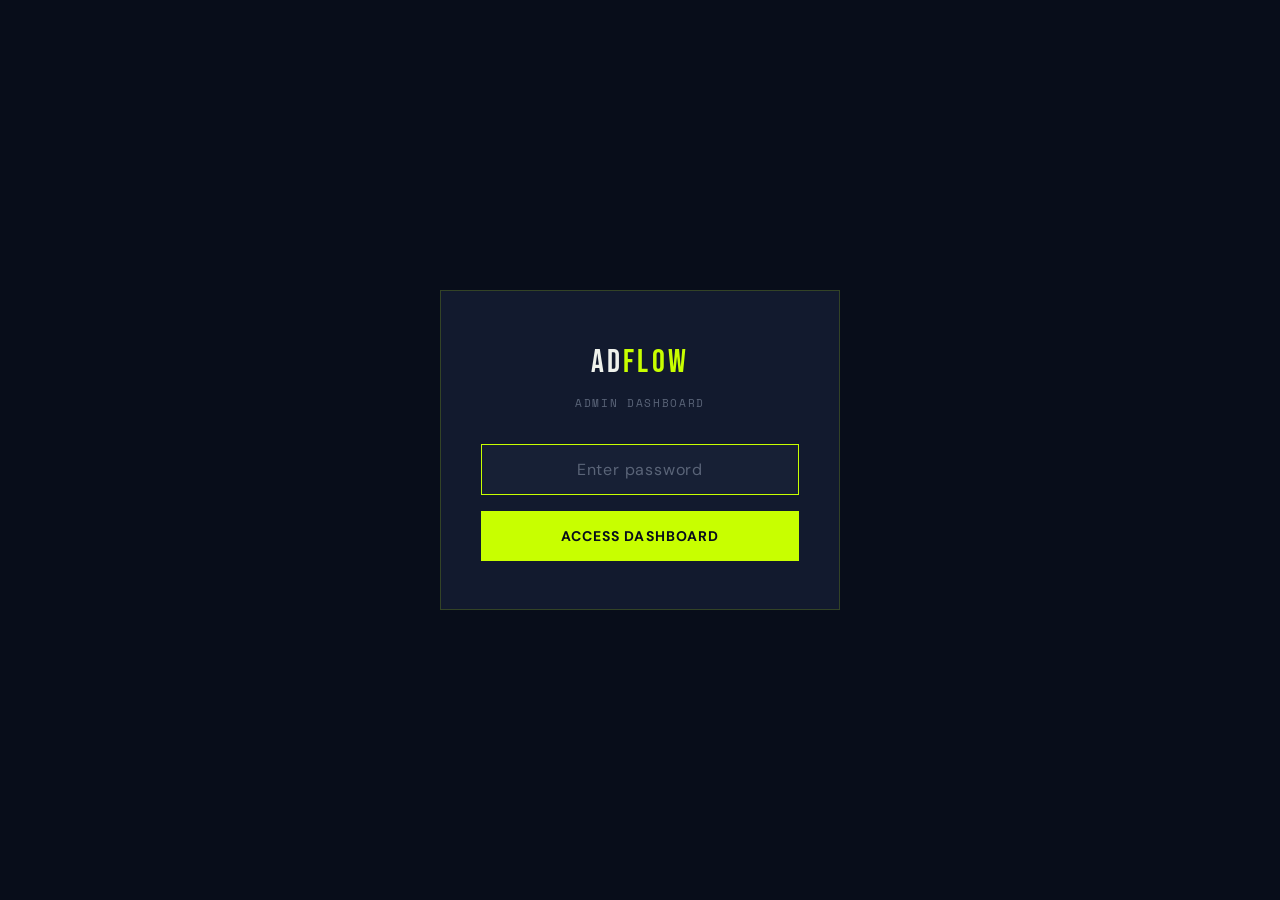
==== admin.html @ 8c0156ff "Add admin dashboard with lead management and status editing" ====
<!DOCTYPE html>
<html lang="en">
<head>
<meta charset="UTF-8">
<meta name="viewport" content="width=device-width, initial-scale=1.0">
<title>AdFlow Admin — Lead Dashboard</title>
<link rel="preconnect" href="https://fonts.googleapis.com">
<link rel="preconnect" href="https://fonts.gstatic.com" crossorigin>
<link href="https://fonts.googleapis.com/css2?family=Bebas+Neue&family=DM+Sans:wght@400;500;600;700&family=Space+Mono:wght@400;700&display=swap" rel="stylesheet">
<style>
  :root {
    --navy: #080D1A;
    --navy-mid: #0E1525;
    --navy-card: #121A2E;
    --navy-light: #172035;
    --lime: #C8FF00;
    --lime-dim: rgba(200,255,0,0.12);
    --lime-border: rgba(200,255,0,0.18);
    --white: #EFF2EC;
    --muted: #5A6478;
    --muted-light: #8892A4;
  }

  * { box-sizing: border-box; margin: 0; padding: 0; }
  
  body {
    background: var(--navy);
    color: var(--white);
    font-family: 'DM Sans', sans-serif;
    font-size: 15px;
    line-height: 1.5;
    min-height: 100vh;
  }

  /* Login Screen */
  .login-screen {
    min-height: 100vh;
    display: flex;
    align-items: center;
    justify-content: center;
    padding: 20px;
  }

  .login-box {
    background: var(--navy-card);
    border: 1px solid var(--lime-border);
    padding: 48px 40px;
    max-width: 400px;
    width: 100%;
    text-align: center;
  }

  .login-logo {
    font-family: 'Bebas Neue', sans-serif;
    font-size: 32px;
    letter-spacing: 0.1em;
    margin-bottom: 8px;
  }

  .login-logo em { color: var(--lime); font-style: normal; }

  .login-subtitle {
    font-family: 'Space Mono', monospace;
    font-size: 11px;
    letter-spacing: 0.15em;
    text-transform: uppercase;
    color: var(--muted);
    margin-bottom: 32px;
  }

  .login-input {
    width: 100%;
    background: var(--navy-light);
    border: 1px solid rgba(200,255,0,0.1);
    color: var(--white);
    font-family: 'DM Sans', sans-serif;
    font-size: 16px;
    padding: 14px 18px;
    margin-bottom: 16px;
    text-align: center;
    letter-spacing: 0.1em;
  }

  .login-input:focus {
    outline: none;
    border-color: var(--lime);
  }

  .login-input::placeholder {
    color: var(--muted);
    letter-spacing: 0.05em;
  }

  .login-btn {
    width: 100%;
    background: var(--lime);
    color: var(--navy);
    font-family: 'DM Sans', sans-serif;
    font-weight: 700;
    font-size: 14px;
    letter-spacing: 0.08em;
    text-transform: uppercase;
    padding: 16px;
    border: none;
    cursor: pointer;
    transition: background 0.2s;
  }

  .login-btn:hover { background: #b8ef00; }

  .login-error {
    color: #ff6b6b;
    font-size: 13px;
    margin-top: 16px;
    display: none;
  }

  /* Dashboard */
  .dashboard {
    display: none;
    min-height: 100vh;
  }

  .dashboard.active {
    display: block;
  }

  .header {
    background: var(--navy-mid);
    border-bottom: 1px solid rgba(200,255,0,0.1);
    padding: 16px 32px;
    display: flex;
    align-items: center;
    justify-content: space-between;
    position: sticky;
    top: 0;
    z-index: 100;
  }

  .header-logo {
    font-family: 'Bebas Neue', sans-serif;
    font-size: 24px;
    letter-spacing: 0.1em;
  }

  .header-logo em { color: var(--lime); font-style: normal; }

  .header-right {
    display: flex;
    align-items: center;
    gap: 24px;
  }

  .header-stats {
    display: flex;
    gap: 24px;
  }

  .stat-item {
    text-align: right;
  }

  .stat-value {
    font-family: 'Bebas Neue', sans-serif;
    font-size: 28px;
    color: var(--lime);
    line-height: 1;
  }

  .stat-label {
    font-family: 'Space Mono', monospace;
    font-size: 9px;
    letter-spacing: 0.12em;
    text-transform: uppercase;
    color: var(--muted);
  }

  .logout-btn {
    background: transparent;
    border: 1px solid rgba(255,255,255,0.15);
    color: var(--muted-light);
    font-family: 'Space Mono', monospace;
    font-size: 10px;
    letter-spacing: 0.1em;
    text-transform: uppercase;
    padding: 8px 16px;
    cursor: pointer;
    transition: all 0.2s;
  }

  .logout-btn:hover {
    border-color: var(--lime-border);
    color: var(--white);
  }

  .main {
    padding: 32px;
  }

  .filters {
    display: flex;
    gap: 12px;
    margin-bottom: 24px;
    flex-wrap: wrap;
  }

  .filter-btn {
    background: var(--navy-card);
    border: 1px solid rgba(200,255,0,0.1);
    color: var(--muted-light);
    font-family: 'Space Mono', monospace;
    font-size: 11px;
    letter-spacing: 0.08em;
    text-transform: uppercase;
    padding: 10px 18px;
    cursor: pointer;
    transition: all 0.2s;
  }

  .filter-btn:hover {
    border-color: rgba(200,255,0,0.3);
    color: var(--white);
  }

  .filter-btn.active {
    background: var(--lime-dim);
    border-color: var(--lime-border);
    color: var(--lime);
  }

  .leads-table {
    width: 100%;
    border-collapse: collapse;
    background: var(--navy-card);
    border: 1px solid rgba(200,255,0,0.1);
  }

  .leads-table th {
    background: var(--navy-mid);
    font-family: 'Space Mono', monospace;
    font-size: 10px;
    font-weight: 400;
    letter-spacing: 0.12em;
    text-transform: uppercase;
    color: var(--lime);
    padding: 14px 16px;
    text-align: left;
    border-bottom: 1px solid rgba(200,255,0,0.1);
  }

  .leads-table td {
    padding: 16px;
    border-bottom: 1px solid rgba(200,255,0,0.05);
    vertical-align: top;
  }

  .leads-table tr:hover {
    background: rgba(200,255,0,0.02);
  }

  .lead-name {
    font-weight: 600;
    color: var(--white);
    margin-bottom: 2px;
  }

  .lead-email {
    font-size: 13px;
    color: var(--muted-light);
  }

  .lead-email a {
    color: var(--muted-light);
    text-decoration: none;
  }

  .lead-email a:hover {
    color: var(--lime);
  }

  .lead-website a {
    color: var(--muted-light);
    text-decoration: none;
    font-size: 13px;
    word-break: break-all;
  }

  .lead-website a:hover {
    color: var(--lime);
  }

  .badge {
    display: inline-block;
    font-family: 'Space Mono', monospace;
    font-size: 10px;
    letter-spacing: 0.08em;
    text-transform: uppercase;
    padding: 5px 10px;
    border-radius: 3px;
  }

  .badge-spend-low {
    background: rgba(150,150,150,0.2);
    color: #999;
  }

  .badge-spend-mid {
    background: rgba(34,197,94,0.15);
    color: #22c55e;
  }

  .badge-spend-high {
    background: var(--lime-dim);
    color: var(--lime);
  }

  .status-select {
    background: var(--navy-light);
    border: 1px solid rgba(200,255,0,0.15);
    color: var(--white);
    font-family: 'Space Mono', monospace;
    font-size: 11px;
    letter-spacing: 0.05em;
    padding: 8px 12px;
    cursor: pointer;
    min-width: 120px;
  }

  .status-select:focus {
    outline: none;
    border-color: var(--lime);
  }

  .status-select option {
    background: var(--navy);
  }

  .status-new { border-left: 3px solid #60a5fa; }
  .status-contacted { border-left: 3px solid #fbbf24; }
  .status-qualified { border-left: 3px solid #22c55e; }
  .status-closed { border-left: 3px solid var(--lime); }
  .status-rejected { border-left: 3px solid #ef4444; }

  .lead-bottleneck {
    font-size: 13px;
    color: var(--muted-light);
    max-width: 250px;
    line-height: 1.5;
  }

  .lead-date {
    font-family: 'Space Mono', monospace;
    font-size: 11px;
    color: var(--muted);
  }

  .empty-state {
    text-align: center;
    padding: 80px 40px;
    color: var(--muted);
  }

  .empty-state-icon {
    font-size: 48px;
    margin-bottom: 16px;
  }

  .loading {
    text-align: center;
    padding: 60px;
    color: var(--muted);
  }

  .toast {
    position: fixed;
    bottom: 24px;
    right: 24px;
    background: var(--lime);
    color: var(--navy);
    font-family: 'Space Mono', monospace;
    font-size: 12px;
    font-weight: 700;
    letter-spacing: 0.05em;
    padding: 14px 24px;
    border-radius: 4px;
    transform: translateY(100px);
    opacity: 0;
    transition: all 0.3s;
  }

  .toast.show {
    transform: translateY(0);
    opacity: 1;
  }

  @media (max-width: 1024px) {
    .leads-table {
      display: block;
      overflow-x: auto;
    }
  }

  @media (max-width: 768px) {
    .header {
      flex-direction: column;
      gap: 16px;
      padding: 16px;
    }
    .header-stats {
      gap: 16px;
    }
    .main {
      padding: 16px;
    }
    .filters {
      gap: 8px;
    }
    .filter-btn {
      padding: 8px 12px;
      font-size: 10px;
    }
  }
</style>
</head>
<body>

<!-- Login Screen -->
<div class="login-screen" id="loginScreen">
  <div class="login-box">
    <div class="login-logo">Ad<em>Flow</em></div>
    <div class="login-subtitle">Admin Dashboard</div>
    <input type="password" class="login-input" id="passwordInput" placeholder="Enter password" autofocus>
    <button class="login-btn" onclick="attemptLogin()">Access Dashboard</button>
    <div class="login-error" id="loginError">Incorrect password</div>
  </div>
</div>

<!-- Dashboard -->
<div class="dashboard" id="dashboard">
  <header class="header">
    <div class="header-logo">Ad<em>Flow</em> Admin</div>
    <div class="header-right">
      <div class="header-stats">
        <div class="stat-item">
          <div class="stat-value" id="totalLeads">-</div>
          <div class="stat-label">Total Leads</div>
        </div>
        <div class="stat-item">
          <div class="stat-value" id="qualifiedLeads">-</div>
          <div class="stat-label">Qualified</div>
        </div>
      </div>
      <button class="logout-btn" onclick="logout()">Logout</button>
    </div>
  </header>

  <main class="main">
    <div class="filters">
      <button class="filter-btn active" data-filter="all">All</button>
      <button class="filter-btn" data-filter="new">New</button>
      <button class="filter-btn" data-filter="contacted">Contacted</button>
      <button class="filter-btn" data-filter="qualified">Qualified</button>
      <button class="filter-btn" data-filter="closed">Closed</button>
      <button class="filter-btn" data-filter="rejected">Rejected</button>
    </div>

    <div id="leadsContainer">
      <div class="loading">Loading leads...</div>
    </div>
  </main>
</div>

<div class="toast" id="toast">Status updated</div>

<script>
  // Config
  const SUPABASE_URL = 'https://ykmdpxtnmqkfcscmmjfv.supabase.co';
  const SUPABASE_KEY = 'eyJhbGciOiJIUzI1NiIsInR5cCI6IkpXVCJ9.eyJpc3MiOiJzdXBhYmFzZSIsInJlZiI6InlrbWRweHRubXFrZmNzY21tamZ2Iiwicm9sZSI6ImFub24iLCJpYXQiOjE3NzE2MDc0OTMsImV4cCI6MjA4NzE4MzQ5M30.EfvqLYzRdNitCpqrYlrytYwcry6T1CuGUgGzE4ZXU7Q';
  const ADMIN_PASSWORD = 'adflow2024';

  let allLeads = [];
  let currentFilter = 'all';

  // Check if already logged in
  if (sessionStorage.getItem('adflow_admin') === 'true') {
    showDashboard();
  }

  // Login
  function attemptLogin() {
    const password = document.getElementById('passwordInput').value;
    if (password === ADMIN_PASSWORD) {
      sessionStorage.setItem('adflow_admin', 'true');
      showDashboard();
    } else {
      document.getElementById('loginError').style.display = 'block';
      document.getElementById('passwordInput').value = '';
    }
  }

  document.getElementById('passwordInput').addEventListener('keypress', (e) => {
    if (e.key === 'Enter') attemptLogin();
  });

  function showDashboard() {
    document.getElementById('loginScreen').style.display = 'none';
    document.getElementById('dashboard').classList.add('active');
    loadLeads();
  }

  function logout() {
    sessionStorage.removeItem('adflow_admin');
    location.reload();
  }

  // Load leads from Supabase
  async function loadLeads() {
    try {
      const response = await fetch(`${SUPABASE_URL}/rest/v1/leads?select=*&order=created_at.desc`, {
        headers: {
          'apikey': SUPABASE_KEY,
          'Authorization': `Bearer ${SUPABASE_KEY}`
        }
      });
      
      allLeads = await response.json();
      updateStats();
      renderLeads();
    } catch (error) {
      console.error('Error loading leads:', error);
      document.getElementById('leadsContainer').innerHTML = '<div class="empty-state"><div class="empty-state-icon">⚠️</div>Error loading leads</div>';
    }
  }

  function updateStats() {
    document.getElementById('totalLeads').textContent = allLeads.length;
    document.getElementById('qualifiedLeads').textContent = allLeads.filter(l => l.status === 'qualified' || l.status === 'closed').length;
  }

  function renderLeads() {
    const container = document.getElementById('leadsContainer');
    const filtered = currentFilter === 'all' ? allLeads : allLeads.filter(l => l.status === currentFilter);

    if (filtered.length === 0) {
      container.innerHTML = '<div class="empty-state"><div class="empty-state-icon">📭</div>No leads found</div>';
      return;
    }

    container.innerHTML = `
      <table class="leads-table">
        <thead>
          <tr>
            <th>Contact</th>
            <th>Website</th>
            <th>Spend</th>
            <th>Setup</th>
            <th>Bottleneck</th>
            <th>Status</th>
            <th>Date</th>
          </tr>
        </thead>
        <tbody>
          ${filtered.map(lead => `
            <tr class="status-${lead.status || 'new'}">
              <td>
                <div class="lead-name">${escapeHtml(lead.name)}</div>
                <div class="lead-email"><a href="mailto:${escapeHtml(lead.email)}">${escapeHtml(lead.email)}</a></div>
              </td>
              <td class="lead-website">
                ${lead.website ? `<a href="${escapeHtml(lead.website)}" target="_blank">${escapeHtml(lead.website.replace(/^https?:\/\//, ''))}</a>` : '-'}
              </td>
              <td><span class="badge ${getSpendClass(lead.monthly_spend)}">${formatSpend(lead.monthly_spend)}</span></td>
              <td style="font-size:13px; color:var(--muted-light);">${formatSetup(lead.creative_setup)}</td>
              <td class="lead-bottleneck">${escapeHtml(lead.bottleneck || '-')}</td>
              <td>
                <select class="status-select" onchange="updateStatus('${lead.id}', this.value)">
                  <option value="new" ${lead.status === 'new' ? 'selected' : ''}>New</option>
                  <option value="contacted" ${lead.status === 'contacted' ? 'selected' : ''}>Contacted</option>
                  <option value="qualified" ${lead.status === 'qualified' ? 'selected' : ''}>Qualified</option>
                  <option value="closed" ${lead.status === 'closed' ? 'selected' : ''}>Closed</option>
                  <option value="rejected" ${lead.status === 'rejected' ? 'selected' : ''}>Rejected</option>
                </select>
              </td>
              <td class="lead-date">${formatDate(lead.created_at)}</td>
            </tr>
          `).join('')}
        </tbody>
      </table>
    `;
  }

  // Update status
  async function updateStatus(id, status) {
    try {
      await fetch(`${SUPABASE_URL}/rest/v1/leads?id=eq.${id}`, {
        method: 'PATCH',
        headers: {
          'apikey': SUPABASE_KEY,
          'Authorization': `Bearer ${SUPABASE_KEY}`,
          'Content-Type': 'application/json',
          'Prefer': 'return=minimal'
        },
        body: JSON.stringify({ status })
      });

      // Update local data
      const lead = allLeads.find(l => l.id === id);
      if (lead) lead.status = status;
      
      updateStats();
      renderLeads();
      showToast('Status updated');
    } catch (error) {
      console.error('Error updating status:', error);
      showToast('Error updating status');
    }
  }

  // Filters
  document.querySelectorAll('.filter-btn').forEach(btn => {
    btn.addEventListener('click', () => {
      document.querySelectorAll('.filter-btn').forEach(b => b.classList.remove('active'));
      btn.classList.add('active');
      currentFilter = btn.dataset.filter;
      renderLeads();
    });
  });

  // Helpers
  function formatSpend(spend) {
    const labels = {
      'under-5k': '<$5K',
      '5k-15k': '$5K-15K',
      '15k-30k': '$15K-30K',
      '30k-50k': '$30K-50K',
      '50k-plus': '$50K+'
    };
    return labels[spend] || spend || '-';
  }

  function getSpendClass(spend) {
    if (spend === '30k-50k' || spend === '50k-plus') return 'badge-spend-high';
    if (spend === '5k-15k' || spend === '15k-30k') return 'badge-spend-mid';
    return 'badge-spend-low';
  }

  function formatSetup(setup) {
    const labels = {
      'in-house': 'In-house',
      'agency': 'Agency',
      'freelancers': 'Freelancers',
      'myself': 'DIY',
      'mix': 'Mix'
    };
    return labels[setup] || setup || '-';
  }

  function formatDate(dateStr) {
    if (!dateStr) return '-';
    const date = new Date(dateStr);
    return date.toLocaleDateString('en-US', { month: 'short', day: 'numeric', hour: '2-digit', minute: '2-digit' });
  }

  function escapeHtml(str) {
    if (!str) return '';
    return str.replace(/&/g, '&amp;').replace(/</g, '&lt;').replace(/>/g, '&gt;').replace(/"/g, '&quot;');
  }

  function showToast(message) {
    const toast = document.getElementById('toast');
    toast.textContent = message;
    toast.classList.add('show');
    setTimeout(() => toast.classList.remove('show'), 2000);
  }
</script>
</body>
</html>
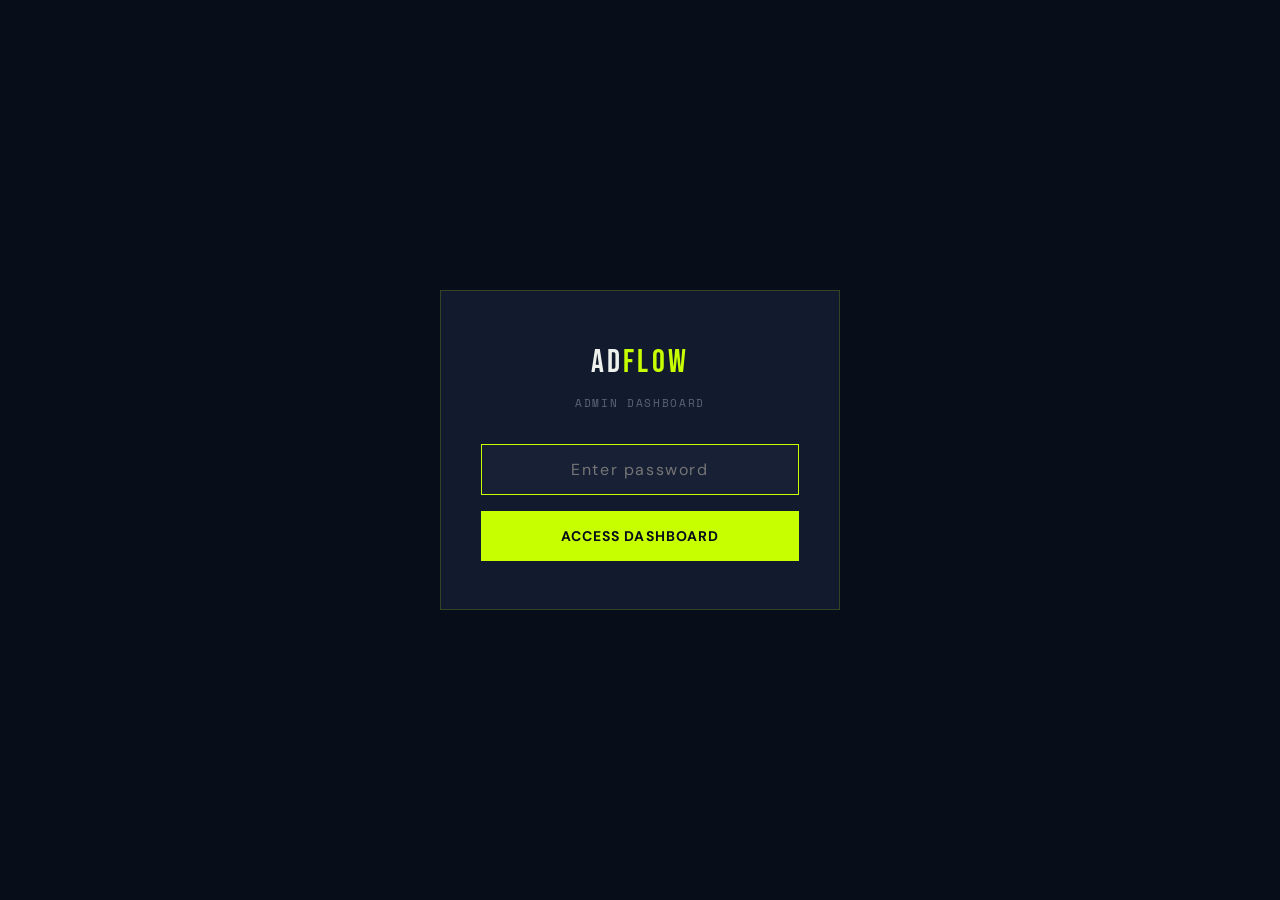
==== commit e594ebfb: "Add Projects tab to admin panel - full project management" ====
--- a/admin.html
+++ b/admin.html
@@ -3,7 +3,7 @@
 <head>
 <meta charset="UTF-8">
 <meta name="viewport" content="width=device-width, initial-scale=1.0">
-<title>AdFlow Admin — Lead Dashboard</title>
+<title>AdFlow Admin — Dashboard</title>
 <link rel="preconnect" href="https://fonts.googleapis.com">
 <link rel="preconnect" href="https://fonts.gstatic.com" crossorigin>
 <link href="https://fonts.googleapis.com/css2?family=Bebas+Neue&family=DM+Sans:wght@400;500;600;700&family=Space+Mono:wght@400;700&display=swap" rel="stylesheet">
@@ -19,6 +19,15 @@
     --white: #EFF2EC;
     --muted: #5A6478;
     --muted-light: #8892A4;
+    
+    /* Status colors */
+    --status-intake: #60a5fa;
+    --status-strategy: #a78bfa;
+    --status-generating: #fbbf24;
+    --status-qa: #f97316;
+    --status-delivered: #22c55e;
+    --status-revision: #ef4444;
+    --status-completed: var(--lime);
   }
 
   * { box-sizing: border-box; margin: 0; padding: 0; }
@@ -32,7 +41,7 @@
     min-height: 100vh;
   }
 
-  /* Login Screen */
+  /* ============ LOGIN SCREEN ============ */
   .login-screen {
     min-height: 100vh;
     display: flex;
@@ -84,11 +93,6 @@
   .login-input:focus {
     outline: none;
     border-color: var(--lime);
-  }
-
-  .login-input::placeholder {
-    color: var(--muted);
-    letter-spacing: 0.05em;
   }
 
   .login-btn {
@@ -115,7 +119,7 @@
     display: none;
   }
 
-  /* Dashboard */
+  /* ============ DASHBOARD ============ */
   .dashboard {
     display: none;
     min-height: 100vh;
@@ -125,16 +129,24 @@
     display: block;
   }
 
+  /* Header */
   .header {
     background: var(--navy-mid);
     border-bottom: 1px solid rgba(200,255,0,0.1);
-    padding: 16px 32px;
+    padding: 0 32px;
     display: flex;
     align-items: center;
     justify-content: space-between;
     position: sticky;
     top: 0;
     z-index: 100;
+    height: 64px;
+  }
+
+  .header-left {
+    display: flex;
+    align-items: center;
+    gap: 32px;
   }
 
   .header-logo {
@@ -144,6 +156,53 @@
   }
 
   .header-logo em { color: var(--lime); font-style: normal; }
+
+  /* Navigation Tabs */
+  .nav-tabs {
+    display: flex;
+    gap: 4px;
+  }
+
+  .nav-tab {
+    background: transparent;
+    border: none;
+    color: var(--muted-light);
+    font-family: 'Space Mono', monospace;
+    font-size: 12px;
+    letter-spacing: 0.08em;
+    text-transform: uppercase;
+    padding: 20px 20px;
+    cursor: pointer;
+    position: relative;
+    transition: color 0.2s;
+  }
+
+  .nav-tab:hover {
+    color: var(--white);
+  }
+
+  .nav-tab.active {
+    color: var(--lime);
+  }
+
+  .nav-tab.active::after {
+    content: '';
+    position: absolute;
+    bottom: 0;
+    left: 0;
+    right: 0;
+    height: 2px;
+    background: var(--lime);
+  }
+
+  .nav-tab .tab-count {
+    background: var(--lime-dim);
+    color: var(--lime);
+    font-size: 10px;
+    padding: 2px 6px;
+    border-radius: 10px;
+    margin-left: 6px;
+  }
 
   .header-right {
     display: flex;
@@ -193,10 +252,20 @@
     color: var(--white);
   }
 
+  /* Main Content */
   .main {
     padding: 32px;
   }
 
+  .tab-content {
+    display: none;
+  }
+
+  .tab-content.active {
+    display: block;
+  }
+
+  /* ============ LEADS TAB ============ */
   .filters {
     display: flex;
     gap: 12px;
@@ -299,20 +368,9 @@
     border-radius: 3px;
   }
 
-  .badge-spend-low {
-    background: rgba(150,150,150,0.2);
-    color: #999;
-  }
-
-  .badge-spend-mid {
-    background: rgba(34,197,94,0.15);
-    color: #22c55e;
-  }
-
-  .badge-spend-high {
-    background: var(--lime-dim);
-    color: var(--lime);
-  }
+  .badge-spend-low { background: rgba(150,150,150,0.2); color: #999; }
+  .badge-spend-mid { background: rgba(34,197,94,0.15); color: #22c55e; }
+  .badge-spend-high { background: var(--lime-dim); color: var(--lime); }
 
   .status-select {
     background: var(--navy-light);
@@ -354,6 +412,402 @@
     color: var(--muted);
   }
 
+  /* Action buttons in table */
+  .action-btn {
+    background: var(--lime-dim);
+    border: 1px solid var(--lime-border);
+    color: var(--lime);
+    font-family: 'Space Mono', monospace;
+    font-size: 10px;
+    letter-spacing: 0.05em;
+    text-transform: uppercase;
+    padding: 6px 12px;
+    cursor: pointer;
+    transition: all 0.2s;
+    margin-top: 8px;
+  }
+
+  .action-btn:hover {
+    background: var(--lime);
+    color: var(--navy);
+  }
+
+  /* ============ PROJECTS TAB ============ */
+  .projects-header {
+    display: flex;
+    justify-content: space-between;
+    align-items: center;
+    margin-bottom: 24px;
+  }
+
+  .projects-title {
+    font-family: 'Bebas Neue', sans-serif;
+    font-size: 24px;
+    letter-spacing: 0.05em;
+  }
+
+  .btn-primary {
+    background: var(--lime);
+    color: var(--navy);
+    font-family: 'DM Sans', sans-serif;
+    font-weight: 700;
+    font-size: 13px;
+    letter-spacing: 0.05em;
+    text-transform: uppercase;
+    padding: 12px 24px;
+    border: none;
+    cursor: pointer;
+    display: flex;
+    align-items: center;
+    gap: 8px;
+    transition: background 0.2s;
+  }
+
+  .btn-primary:hover {
+    background: #b8ef00;
+  }
+
+  .btn-primary svg {
+    width: 16px;
+    height: 16px;
+  }
+
+  /* Project filters */
+  .project-filters {
+    display: flex;
+    gap: 8px;
+    margin-bottom: 24px;
+    flex-wrap: wrap;
+  }
+
+  /* Project Cards Grid */
+  .projects-grid {
+    display: grid;
+    grid-template-columns: repeat(auto-fill, minmax(380px, 1fr));
+    gap: 20px;
+  }
+
+  .project-card {
+    background: var(--navy-card);
+    border: 1px solid rgba(200,255,0,0.1);
+    padding: 24px;
+    position: relative;
+    transition: border-color 0.2s;
+  }
+
+  .project-card:hover {
+    border-color: rgba(200,255,0,0.25);
+  }
+
+  .project-card-header {
+    display: flex;
+    justify-content: space-between;
+    align-items: flex-start;
+    margin-bottom: 16px;
+  }
+
+  .project-client {
+    font-weight: 600;
+    font-size: 17px;
+    color: var(--white);
+    margin-bottom: 4px;
+  }
+
+  .project-url {
+    font-size: 13px;
+    color: var(--muted-light);
+    word-break: break-all;
+  }
+
+  .project-url a {
+    color: var(--muted-light);
+    text-decoration: none;
+  }
+
+  .project-url a:hover {
+    color: var(--lime);
+  }
+
+  /* Status Badge */
+  .status-badge {
+    font-family: 'Space Mono', monospace;
+    font-size: 10px;
+    letter-spacing: 0.08em;
+    text-transform: uppercase;
+    padding: 6px 12px;
+    border-radius: 3px;
+    display: flex;
+    align-items: center;
+    gap: 6px;
+  }
+
+  .status-badge::before {
+    content: '';
+    width: 6px;
+    height: 6px;
+    border-radius: 50%;
+    background: currentColor;
+  }
+
+  .status-intake { background: rgba(96,165,250,0.15); color: #60a5fa; }
+  .status-strategy { background: rgba(167,139,250,0.15); color: #a78bfa; }
+  .status-generating { background: rgba(251,191,36,0.15); color: #fbbf24; }
+  .status-qa { background: rgba(249,115,22,0.15); color: #f97316; }
+  .status-delivered { background: rgba(34,197,94,0.15); color: #22c55e; }
+  .status-revision { background: rgba(239,68,68,0.15); color: #ef4444; }
+  .status-completed { background: var(--lime-dim); color: var(--lime); }
+
+  /* Progress Section */
+  .project-progress {
+    margin: 20px 0;
+  }
+
+  .progress-bar-container {
+    background: var(--navy-light);
+    height: 6px;
+    border-radius: 3px;
+    overflow: hidden;
+    margin-bottom: 12px;
+  }
+
+  .progress-bar {
+    height: 100%;
+    background: var(--lime);
+    transition: width 0.3s ease;
+  }
+
+  .progress-steps {
+    display: flex;
+    gap: 8px;
+    flex-wrap: wrap;
+  }
+
+  .progress-step {
+    font-family: 'Space Mono', monospace;
+    font-size: 10px;
+    letter-spacing: 0.05em;
+    text-transform: uppercase;
+    padding: 4px 10px;
+    border-radius: 3px;
+    background: var(--navy-light);
+    color: var(--muted);
+    display: flex;
+    align-items: center;
+    gap: 4px;
+  }
+
+  .progress-step.done {
+    background: rgba(34,197,94,0.15);
+    color: #22c55e;
+  }
+
+  .progress-step.active {
+    background: rgba(251,191,36,0.15);
+    color: #fbbf24;
+  }
+
+  .progress-step svg {
+    width: 12px;
+    height: 12px;
+  }
+
+  /* Project Meta */
+  .project-meta {
+    display: flex;
+    gap: 24px;
+    margin: 16px 0;
+    padding: 16px 0;
+    border-top: 1px solid rgba(200,255,0,0.05);
+    border-bottom: 1px solid rgba(200,255,0,0.05);
+  }
+
+  .meta-item {
+    display: flex;
+    flex-direction: column;
+    gap: 2px;
+  }
+
+  .meta-label {
+    font-family: 'Space Mono', monospace;
+    font-size: 9px;
+    letter-spacing: 0.1em;
+    text-transform: uppercase;
+    color: var(--muted);
+  }
+
+  .meta-value {
+    font-size: 14px;
+    color: var(--white);
+  }
+
+  /* Project Actions */
+  .project-actions {
+    display: flex;
+    gap: 8px;
+    margin-top: 16px;
+  }
+
+  .btn-secondary {
+    background: var(--navy-light);
+    border: 1px solid rgba(200,255,0,0.15);
+    color: var(--muted-light);
+    font-family: 'Space Mono', monospace;
+    font-size: 10px;
+    letter-spacing: 0.05em;
+    text-transform: uppercase;
+    padding: 10px 16px;
+    cursor: pointer;
+    transition: all 0.2s;
+    flex: 1;
+    text-align: center;
+  }
+
+  .btn-secondary:hover {
+    border-color: var(--lime-border);
+    color: var(--white);
+  }
+
+  .btn-secondary.primary {
+    background: var(--lime-dim);
+    border-color: var(--lime-border);
+    color: var(--lime);
+  }
+
+  .btn-secondary.primary:hover {
+    background: var(--lime);
+    color: var(--navy);
+  }
+
+  /* ============ MODAL ============ */
+  .modal-overlay {
+    position: fixed;
+    inset: 0;
+    background: rgba(8,13,26,0.9);
+    display: none;
+    align-items: center;
+    justify-content: center;
+    z-index: 1000;
+    padding: 20px;
+  }
+
+  .modal-overlay.active {
+    display: flex;
+  }
+
+  .modal {
+    background: var(--navy-card);
+    border: 1px solid var(--lime-border);
+    width: 100%;
+    max-width: 600px;
+    max-height: 90vh;
+    overflow-y: auto;
+  }
+
+  .modal-header {
+    padding: 20px 24px;
+    border-bottom: 1px solid rgba(200,255,0,0.1);
+    display: flex;
+    justify-content: space-between;
+    align-items: center;
+  }
+
+  .modal-title {
+    font-family: 'Bebas Neue', sans-serif;
+    font-size: 22px;
+    letter-spacing: 0.05em;
+  }
+
+  .modal-close {
+    background: none;
+    border: none;
+    color: var(--muted);
+    cursor: pointer;
+    padding: 4px;
+    transition: color 0.2s;
+  }
+
+  .modal-close:hover {
+    color: var(--white);
+  }
+
+  .modal-body {
+    padding: 24px;
+  }
+
+  .form-group {
+    margin-bottom: 20px;
+  }
+
+  .form-label {
+    display: block;
+    font-family: 'Space Mono', monospace;
+    font-size: 11px;
+    letter-spacing: 0.1em;
+    text-transform: uppercase;
+    color: var(--muted-light);
+    margin-bottom: 8px;
+  }
+
+  .form-input,
+  .form-textarea,
+  .form-select {
+    width: 100%;
+    background: var(--navy-light);
+    border: 1px solid rgba(200,255,0,0.1);
+    color: var(--white);
+    font-family: 'DM Sans', sans-serif;
+    font-size: 15px;
+    padding: 12px 16px;
+  }
+
+  .form-input:focus,
+  .form-textarea:focus,
+  .form-select:focus {
+    outline: none;
+    border-color: var(--lime);
+  }
+
+  .form-textarea {
+    min-height: 100px;
+    resize: vertical;
+  }
+
+  .form-select option {
+    background: var(--navy);
+  }
+
+  .form-row {
+    display: grid;
+    grid-template-columns: 1fr 1fr;
+    gap: 16px;
+  }
+
+  .modal-footer {
+    padding: 20px 24px;
+    border-top: 1px solid rgba(200,255,0,0.1);
+    display: flex;
+    gap: 12px;
+    justify-content: flex-end;
+  }
+
+  .btn-cancel {
+    background: transparent;
+    border: 1px solid rgba(255,255,255,0.15);
+    color: var(--muted-light);
+    font-family: 'DM Sans', sans-serif;
+    font-weight: 600;
+    font-size: 13px;
+    padding: 12px 24px;
+    cursor: pointer;
+    transition: all 0.2s;
+  }
+
+  .btn-cancel:hover {
+    border-color: var(--white);
+    color: var(--white);
+  }
+
+  /* ============ EMPTY & LOADING STATES ============ */
   .empty-state {
     text-align: center;
     padding: 80px 40px;
@@ -371,6 +825,7 @@
     color: var(--muted);
   }
 
+  /* ============ TOAST ============ */
   .toast {
     position: fixed;
     bottom: 24px;
@@ -386,6 +841,7 @@
     transform: translateY(100px);
     opacity: 0;
     transition: all 0.3s;
+    z-index: 2000;
   }
 
   .toast.show {
@@ -393,18 +849,27 @@
     opacity: 1;
   }
 
+  /* ============ RESPONSIVE ============ */
   @media (max-width: 1024px) {
     .leads-table {
       display: block;
       overflow-x: auto;
     }
+    .projects-grid {
+      grid-template-columns: 1fr;
+    }
   }
 
   @media (max-width: 768px) {
     .header {
       flex-direction: column;
+      height: auto;
+      padding: 16px;
       gap: 16px;
-      padding: 16px;
+    }
+    .header-left {
+      flex-direction: column;
+      gap: 16px;
     }
     .header-stats {
       gap: 16px;
@@ -412,12 +877,18 @@
     .main {
       padding: 16px;
     }
-    .filters {
+    .filters, .project-filters {
       gap: 8px;
     }
     .filter-btn {
       padding: 8px 12px;
       font-size: 10px;
+    }
+    .form-row {
+      grid-template-columns: 1fr;
+    }
+    .project-meta {
+      flex-wrap: wrap;
     }
   }
 </style>
@@ -438,7 +909,17 @@
 <!-- Dashboard -->
 <div class="dashboard" id="dashboard">
   <header class="header">
-    <div class="header-logo">Ad<em>Flow</em> Admin</div>
+    <div class="header-left">
+      <div class="header-logo">Ad<em>Flow</em></div>
+      <nav class="nav-tabs">
+        <button class="nav-tab active" data-tab="leads">
+          Leads <span class="tab-count" id="leadsCount">0</span>
+        </button>
+        <button class="nav-tab" data-tab="projects">
+          Projects <span class="tab-count" id="projectsCount">0</span>
+        </button>
+      </nav>
+    </div>
     <div class="header-right">
       <div class="header-stats">
         <div class="stat-item">
@@ -446,8 +927,8 @@
           <div class="stat-label">Total Leads</div>
         </div>
         <div class="stat-item">
-          <div class="stat-value" id="qualifiedLeads">-</div>
-          <div class="stat-label">Qualified</div>
+          <div class="stat-value" id="activeProjects">-</div>
+          <div class="stat-label">Active Projects</div>
         </div>
       </div>
       <button class="logout-btn" onclick="logout()">Logout</button>
@@ -455,38 +936,138 @@
   </header>
 
   <main class="main">
-    <div class="filters">
-      <button class="filter-btn active" data-filter="all">All</button>
-      <button class="filter-btn" data-filter="new">New</button>
-      <button class="filter-btn" data-filter="contacted">Contacted</button>
-      <button class="filter-btn" data-filter="qualified">Qualified</button>
-      <button class="filter-btn" data-filter="closed">Closed</button>
-      <button class="filter-btn" data-filter="rejected">Rejected</button>
+    <!-- LEADS TAB -->
+    <div class="tab-content active" id="leadsTab">
+      <div class="filters">
+        <button class="filter-btn active" data-filter="all">All</button>
+        <button class="filter-btn" data-filter="new">New</button>
+        <button class="filter-btn" data-filter="contacted">Contacted</button>
+        <button class="filter-btn" data-filter="qualified">Qualified</button>
+        <button class="filter-btn" data-filter="closed">Closed</button>
+        <button class="filter-btn" data-filter="rejected">Rejected</button>
+      </div>
+      <div id="leadsContainer">
+        <div class="loading">Loading leads...</div>
+      </div>
     </div>
 
-    <div id="leadsContainer">
-      <div class="loading">Loading leads...</div>
+    <!-- PROJECTS TAB -->
+    <div class="tab-content" id="projectsTab">
+      <div class="projects-header">
+        <h2 class="projects-title">Active Projects</h2>
+        <button class="btn-primary" onclick="openNewProjectModal()">
+          <svg viewBox="0 0 24 24" fill="none" stroke="currentColor" stroke-width="2">
+            <path d="M12 5v14M5 12h14"/>
+          </svg>
+          New Project
+        </button>
+      </div>
+      
+      <div class="project-filters">
+        <button class="filter-btn active" data-project-filter="all">All</button>
+        <button class="filter-btn" data-project-filter="intake">Intake</button>
+        <button class="filter-btn" data-project-filter="strategy">Strategy</button>
+        <button class="filter-btn" data-project-filter="generating">Generating</button>
+        <button class="filter-btn" data-project-filter="qa">QA</button>
+        <button class="filter-btn" data-project-filter="delivered">Delivered</button>
+        <button class="filter-btn" data-project-filter="completed">Completed</button>
+      </div>
+
+      <div id="projectsContainer">
+        <div class="loading">Loading projects...</div>
+      </div>
     </div>
   </main>
 </div>
 
+<!-- New/Edit Project Modal -->
+<div class="modal-overlay" id="projectModal">
+  <div class="modal">
+    <div class="modal-header">
+      <h3 class="modal-title" id="modalTitle">New Project</h3>
+      <button class="modal-close" onclick="closeModal()">
+        <svg width="24" height="24" viewBox="0 0 24 24" fill="none" stroke="currentColor" stroke-width="2">
+          <path d="M18 6L6 18M6 6l12 12"/>
+        </svg>
+      </button>
+    </div>
+    <div class="modal-body">
+      <input type="hidden" id="projectId">
+      
+      <div class="form-row">
+        <div class="form-group">
+          <label class="form-label">Client Name *</label>
+          <input type="text" class="form-input" id="clientName" placeholder="Acme Corp">
+        </div>
+        <div class="form-group">
+          <label class="form-label">Client Email</label>
+          <input type="email" class="form-input" id="clientEmail" placeholder="client@example.com">
+        </div>
+      </div>
+
+      <div class="form-group">
+        <label class="form-label">Product URL *</label>
+        <input type="url" class="form-input" id="productUrl" placeholder="https://example.com/product">
+      </div>
+
+      <div class="form-group">
+        <label class="form-label">Brand Assets URL</label>
+        <input type="url" class="form-input" id="brandAssetsUrl" placeholder="Google Drive or Dropbox link">
+      </div>
+
+      <div class="form-group">
+        <label class="form-label">Brief / Notes</label>
+        <textarea class="form-textarea" id="brief" placeholder="Campaign objectives, target audience, competitors to analyze..."></textarea>
+      </div>
+
+      <div class="form-row">
+        <div class="form-group">
+          <label class="form-label">Package</label>
+          <select class="form-select" id="package">
+            <option value="sprint">Sprint ($497)</option>
+            <option value="pro" selected>Pro ($997)</option>
+            <option value="retainer">Retainer</option>
+          </select>
+        </div>
+        <div class="form-group">
+          <label class="form-label">Due Date</label>
+          <input type="date" class="form-input" id="dueDate">
+        </div>
+      </div>
+
+      <div class="form-group">
+        <label class="form-label">Convert from Lead</label>
+        <select class="form-select" id="leadSelect">
+          <option value="">-- No lead (manual entry) --</option>
+        </select>
+      </div>
+    </div>
+    <div class="modal-footer">
+      <button class="btn-cancel" onclick="closeModal()">Cancel</button>
+      <button class="btn-primary" onclick="saveProject()">Create Project</button>
+    </div>
+  </div>
+</div>
+
 <div class="toast" id="toast">Status updated</div>
 
 <script>
-  // Config
+  // ============ CONFIG ============
   const SUPABASE_URL = 'https://ykmdpxtnmqkfcscmmjfv.supabase.co';
   const SUPABASE_KEY = 'eyJhbGciOiJIUzI1NiIsInR5cCI6IkpXVCJ9.eyJpc3MiOiJzdXBhYmFzZSIsInJlZiI6InlrbWRweHRubXFrZmNzY21tamZ2Iiwicm9sZSI6ImFub24iLCJpYXQiOjE3NzE2MDc0OTMsImV4cCI6MjA4NzE4MzQ5M30.EfvqLYzRdNitCpqrYlrytYwcry6T1CuGUgGzE4ZXU7Q';
   const ADMIN_PASSWORD = 'adflow2024';
 
   let allLeads = [];
-  let currentFilter = 'all';
-
-  // Check if already logged in
+  let allProjects = [];
+  let currentLeadFilter = 'all';
+  let currentProjectFilter = 'all';
+  let currentTab = 'leads';
+
+  // ============ AUTH ============
   if (sessionStorage.getItem('adflow_admin') === 'true') {
     showDashboard();
   }
 
-  // Login
   function attemptLogin() {
     const password = document.getElementById('passwordInput').value;
     if (password === ADMIN_PASSWORD) {
@@ -506,6 +1087,7 @@
     document.getElementById('loginScreen').style.display = 'none';
     document.getElementById('dashboard').classList.add('active');
     loadLeads();
+    loadProjects();
   }
 
   function logout() {
@@ -513,7 +1095,19 @@
     location.reload();
   }
 
-  // Load leads from Supabase
+  // ============ TAB NAVIGATION ============
+  document.querySelectorAll('.nav-tab').forEach(tab => {
+    tab.addEventListener('click', () => {
+      document.querySelectorAll('.nav-tab').forEach(t => t.classList.remove('active'));
+      document.querySelectorAll('.tab-content').forEach(c => c.classList.remove('active'));
+      tab.classList.add('active');
+      const tabName = tab.dataset.tab;
+      document.getElementById(tabName + 'Tab').classList.add('active');
+      currentTab = tabName;
+    });
+  });
+
+  // ============ LEADS ============
   async function loadLeads() {
     try {
       const response = await fetch(`${SUPABASE_URL}/rest/v1/leads?select=*&order=created_at.desc`, {
@@ -522,24 +1116,20 @@
           'Authorization': `Bearer ${SUPABASE_KEY}`
         }
       });
-      
       allLeads = await response.json();
       updateStats();
       renderLeads();
+      populateLeadSelect();
     } catch (error) {
       console.error('Error loading leads:', error);
       document.getElementById('leadsContainer').innerHTML = '<div class="empty-state"><div class="empty-state-icon">⚠️</div>Error loading leads</div>';
     }
   }
 
-  function updateStats() {
-    document.getElementById('totalLeads').textContent = allLeads.length;
-    document.getElementById('qualifiedLeads').textContent = allLeads.filter(l => l.status === 'qualified' || l.status === 'closed').length;
-  }
-
   function renderLeads() {
     const container = document.getElementById('leadsContainer');
-    const filtered = currentFilter === 'all' ? allLeads : allLeads.filter(l => l.status === currentFilter);
+    const filtered = currentLeadFilter === 'all' ? allLeads : allLeads.filter(l => l.status === currentLeadFilter);
+    document.getElementById('leadsCount').textContent = allLeads.length;
 
     if (filtered.length === 0) {
       container.innerHTML = '<div class="empty-state"><div class="empty-state-icon">📭</div>No leads found</div>';
@@ -565,6 +1155,7 @@
               <td>
                 <div class="lead-name">${escapeHtml(lead.name)}</div>
                 <div class="lead-email"><a href="mailto:${escapeHtml(lead.email)}">${escapeHtml(lead.email)}</a></div>
+                ${lead.status === 'qualified' ? `<button class="action-btn" onclick="convertToProject('${lead.id}')">→ Create Project</button>` : ''}
               </td>
               <td class="lead-website">
                 ${lead.website ? `<a href="${escapeHtml(lead.website)}" target="_blank">${escapeHtml(lead.website.replace(/^https?:\/\//, ''))}</a>` : '-'}
@@ -573,7 +1164,7 @@
               <td style="font-size:13px; color:var(--muted-light);">${formatSetup(lead.creative_setup)}</td>
               <td class="lead-bottleneck">${escapeHtml(lead.bottleneck || '-')}</td>
               <td>
-                <select class="status-select" onchange="updateStatus('${lead.id}', this.value)">
+                <select class="status-select" onchange="updateLeadStatus('${lead.id}', this.value)">
                   <option value="new" ${lead.status === 'new' ? 'selected' : ''}>New</option>
                   <option value="contacted" ${lead.status === 'contacted' ? 'selected' : ''}>Contacted</option>
                   <option value="qualified" ${lead.status === 'qualified' ? 'selected' : ''}>Qualified</option>
@@ -589,8 +1180,7 @@
     `;
   }
 
-  // Update status
-  async function updateStatus(id, status) {
+  async function updateLeadStatus(id, status) {
     try {
       await fetch(`${SUPABASE_URL}/rest/v1/leads?id=eq.${id}`, {
         method: 'PATCH',
@@ -602,39 +1192,346 @@
         },
         body: JSON.stringify({ status })
       });
-
-      // Update local data
       const lead = allLeads.find(l => l.id === id);
       if (lead) lead.status = status;
-      
       updateStats();
       renderLeads();
-      showToast('Status updated');
+      showToast('Lead status updated');
     } catch (error) {
       console.error('Error updating status:', error);
       showToast('Error updating status');
     }
   }
 
-  // Filters
-  document.querySelectorAll('.filter-btn').forEach(btn => {
+  // Lead filters
+  document.querySelectorAll('.filters .filter-btn').forEach(btn => {
     btn.addEventListener('click', () => {
-      document.querySelectorAll('.filter-btn').forEach(b => b.classList.remove('active'));
+      document.querySelectorAll('.filters .filter-btn').forEach(b => b.classList.remove('active'));
       btn.classList.add('active');
-      currentFilter = btn.dataset.filter;
+      currentLeadFilter = btn.dataset.filter;
       renderLeads();
     });
   });
 
-  // Helpers
+  // ============ PROJECTS ============
+  async function loadProjects() {
+    try {
+      const response = await fetch(`${SUPABASE_URL}/rest/v1/projects?select=*&order=created_at.desc`, {
+        headers: {
+          'apikey': SUPABASE_KEY,
+          'Authorization': `Bearer ${SUPABASE_KEY}`
+        }
+      });
+      allProjects = await response.json();
+      updateStats();
+      renderProjects();
+    } catch (error) {
+      console.error('Error loading projects:', error);
+      document.getElementById('projectsContainer').innerHTML = '<div class="empty-state"><div class="empty-state-icon">⚠️</div>Error loading projects</div>';
+    }
+  }
+
+  function renderProjects() {
+    const container = document.getElementById('projectsContainer');
+    const filtered = currentProjectFilter === 'all' 
+      ? allProjects 
+      : allProjects.filter(p => p.status === currentProjectFilter);
+    
+    document.getElementById('projectsCount').textContent = allProjects.filter(p => 
+      !['completed', 'delivered'].includes(p.status)
+    ).length;
+
+    if (filtered.length === 0) {
+      container.innerHTML = `
+        <div class="empty-state">
+          <div class="empty-state-icon">📁</div>
+          <p>No projects found</p>
+          <button class="btn-primary" style="margin-top: 20px;" onclick="openNewProjectModal()">Create First Project</button>
+        </div>
+      `;
+      return;
+    }
+
+    container.innerHTML = `
+      <div class="projects-grid">
+        ${filtered.map(project => renderProjectCard(project)).join('')}
+      </div>
+    `;
+  }
+
+  function renderProjectCard(project) {
+    const progress = project.progress || {};
+    const progressPercent = calculateProgress(progress);
+    const statusLabels = {
+      intake: 'Intake',
+      strategy: 'Strategy',
+      generating: 'Generating',
+      qa: 'QA Review',
+      delivered: 'Delivered',
+      revision: 'Revision',
+      completed: 'Completed'
+    };
+
+    return `
+      <div class="project-card">
+        <div class="project-card-header">
+          <div>
+            <div class="project-client">${escapeHtml(project.client_name)}</div>
+            <div class="project-url">
+              ${project.product_url ? `<a href="${escapeHtml(project.product_url)}" target="_blank">${escapeHtml(project.product_url.replace(/^https?:\/\//, '').substring(0, 40))}${project.product_url.length > 50 ? '...' : ''}</a>` : 'No URL'}
+            </div>
+          </div>
+          <span class="status-badge status-${project.status}">${statusLabels[project.status] || project.status}</span>
+        </div>
+
+        <div class="project-progress">
+          <div class="progress-bar-container">
+            <div class="progress-bar" style="width: ${progressPercent}%"></div>
+          </div>
+          <div class="progress-steps">
+            <span class="progress-step ${progress.intake ? 'done' : (project.status === 'intake' ? 'active' : '')}">
+              ${progress.intake ? '✓' : ''} Intake
+            </span>
+            <span class="progress-step ${progress.strategy ? 'done' : (project.status === 'strategy' ? 'active' : '')}">
+              ${progress.strategy ? '✓' : ''} Strategy
+            </span>
+            <span class="progress-step ${progress.images ? 'done' : (project.status === 'generating' ? 'active' : '')}">
+              ${progress.images ? '✓' : ''} Images
+            </span>
+            <span class="progress-step ${progress.videos ? 'done' : ''}">
+              ${progress.videos ? '✓' : ''} Videos
+            </span>
+            <span class="progress-step ${progress.qa ? 'done' : (project.status === 'qa' ? 'active' : '')}">
+              ${progress.qa ? '✓' : ''} QA
+            </span>
+          </div>
+        </div>
+
+        <div class="project-meta">
+          <div class="meta-item">
+            <span class="meta-label">Package</span>
+            <span class="meta-value">${formatPackage(project.package)}</span>
+          </div>
+          <div class="meta-item">
+            <span class="meta-label">Created</span>
+            <span class="meta-value">${formatDateShort(project.created_at)}</span>
+          </div>
+          ${project.due_date ? `
+          <div class="meta-item">
+            <span class="meta-label">Due</span>
+            <span class="meta-value">${formatDateShort(project.due_date)}</span>
+          </div>
+          ` : ''}
+          ${project.deliverables_count ? `
+          <div class="meta-item">
+            <span class="meta-label">Assets</span>
+            <span class="meta-value">${project.deliverables_count}</span>
+          </div>
+          ` : ''}
+        </div>
+
+        <div class="project-actions">
+          <button class="btn-secondary" onclick="editProject('${project.id}')">Edit</button>
+          <button class="btn-secondary" onclick="updateProjectStatus('${project.id}')">Update Status</button>
+          ${project.assets_folder_url ? `<button class="btn-secondary primary" onclick="window.open('${escapeHtml(project.assets_folder_url)}', '_blank')">View Assets</button>` : `<button class="btn-secondary primary" onclick="showToast('Generate assets coming soon!')">Generate</button>`}
+        </div>
+      </div>
+    `;
+  }
+
+  function calculateProgress(progress) {
+    const steps = ['intake', 'strategy', 'images', 'videos', 'copy', 'qa', 'delivery'];
+    const done = steps.filter(s => progress[s]).length;
+    return Math.round((done / steps.length) * 100);
+  }
+
+  // Project filters
+  document.querySelectorAll('.project-filters .filter-btn').forEach(btn => {
+    btn.addEventListener('click', () => {
+      document.querySelectorAll('.project-filters .filter-btn').forEach(b => b.classList.remove('active'));
+      btn.classList.add('active');
+      currentProjectFilter = btn.dataset.projectFilter;
+      renderProjects();
+    });
+  });
+
+  // ============ PROJECT MODAL ============
+  function openNewProjectModal() {
+    document.getElementById('modalTitle').textContent = 'New Project';
+    document.getElementById('projectId').value = '';
+    document.getElementById('clientName').value = '';
+    document.getElementById('clientEmail').value = '';
+    document.getElementById('productUrl').value = '';
+    document.getElementById('brandAssetsUrl').value = '';
+    document.getElementById('brief').value = '';
+    document.getElementById('package').value = 'pro';
+    document.getElementById('dueDate').value = getDefaultDueDate();
+    document.getElementById('leadSelect').value = '';
+    document.getElementById('projectModal').classList.add('active');
+  }
+
+  function editProject(id) {
+    const project = allProjects.find(p => p.id === id);
+    if (!project) return;
+    
+    document.getElementById('modalTitle').textContent = 'Edit Project';
+    document.getElementById('projectId').value = project.id;
+    document.getElementById('clientName').value = project.client_name || '';
+    document.getElementById('clientEmail').value = project.client_email || '';
+    document.getElementById('productUrl').value = project.product_url || '';
+    document.getElementById('brandAssetsUrl').value = project.brand_assets_url || '';
+    document.getElementById('brief').value = project.brief || '';
+    document.getElementById('package').value = project.package || 'pro';
+    document.getElementById('dueDate').value = project.due_date ? project.due_date.split('T')[0] : '';
+    document.getElementById('leadSelect').value = project.lead_id || '';
+    document.getElementById('projectModal').classList.add('active');
+  }
+
+  function closeModal() {
+    document.getElementById('projectModal').classList.remove('active');
+  }
+
+  async function saveProject() {
+    const id = document.getElementById('projectId').value;
+    const data = {
+      client_name: document.getElementById('clientName').value,
+      client_email: document.getElementById('clientEmail').value || null,
+      product_url: document.getElementById('productUrl').value || null,
+      brand_assets_url: document.getElementById('brandAssetsUrl').value || null,
+      brief: document.getElementById('brief').value || null,
+      package: document.getElementById('package').value,
+      due_date: document.getElementById('dueDate').value || null,
+      lead_id: document.getElementById('leadSelect').value || null
+    };
+
+    if (!data.client_name) {
+      showToast('Client name is required');
+      return;
+    }
+
+    try {
+      if (id) {
+        // Update
+        await fetch(`${SUPABASE_URL}/rest/v1/projects?id=eq.${id}`, {
+          method: 'PATCH',
+          headers: {
+            'apikey': SUPABASE_KEY,
+            'Authorization': `Bearer ${SUPABASE_KEY}`,
+            'Content-Type': 'application/json',
+            'Prefer': 'return=minimal'
+          },
+          body: JSON.stringify(data)
+        });
+        showToast('Project updated');
+      } else {
+        // Create
+        data.status = 'intake';
+        data.progress = { intake: false, strategy: false, images: false, videos: false, copy: false, qa: false, delivery: false };
+        await fetch(`${SUPABASE_URL}/rest/v1/projects`, {
+          method: 'POST',
+          headers: {
+            'apikey': SUPABASE_KEY,
+            'Authorization': `Bearer ${SUPABASE_KEY}`,
+            'Content-Type': 'application/json',
+            'Prefer': 'return=minimal'
+          },
+          body: JSON.stringify(data)
+        });
+        showToast('Project created');
+      }
+      closeModal();
+      loadProjects();
+    } catch (error) {
+      console.error('Error saving project:', error);
+      showToast('Error saving project');
+    }
+  }
+
+  async function updateProjectStatus(id) {
+    const project = allProjects.find(p => p.id === id);
+    if (!project) return;
+
+    const statuses = ['intake', 'strategy', 'generating', 'qa', 'delivered', 'completed'];
+    const currentIndex = statuses.indexOf(project.status);
+    const nextStatus = statuses[currentIndex + 1] || 'completed';
+
+    if (!confirm(`Move project to "${nextStatus}"?`)) return;
+
+    try {
+      const updateData = { status: nextStatus };
+      
+      // Also update progress based on status
+      const progress = project.progress || {};
+      if (nextStatus === 'strategy') progress.intake = true;
+      if (nextStatus === 'generating') progress.strategy = true;
+      if (nextStatus === 'qa') { progress.images = true; progress.videos = true; progress.copy = true; }
+      if (nextStatus === 'delivered') progress.qa = true;
+      if (nextStatus === 'completed') progress.delivery = true;
+      updateData.progress = progress;
+
+      if (nextStatus === 'delivered') {
+        updateData.delivered_at = new Date().toISOString();
+      }
+
+      await fetch(`${SUPABASE_URL}/rest/v1/projects?id=eq.${id}`, {
+        method: 'PATCH',
+        headers: {
+          'apikey': SUPABASE_KEY,
+          'Authorization': `Bearer ${SUPABASE_KEY}`,
+          'Content-Type': 'application/json',
+          'Prefer': 'return=minimal'
+        },
+        body: JSON.stringify(updateData)
+      });
+
+      showToast(`Project moved to ${nextStatus}`);
+      loadProjects();
+    } catch (error) {
+      console.error('Error updating project:', error);
+      showToast('Error updating project');
+    }
+  }
+
+  function convertToProject(leadId) {
+    const lead = allLeads.find(l => l.id === leadId);
+    if (!lead) return;
+
+    document.getElementById('modalTitle').textContent = 'New Project';
+    document.getElementById('projectId').value = '';
+    document.getElementById('clientName').value = lead.name || '';
+    document.getElementById('clientEmail').value = lead.email || '';
+    document.getElementById('productUrl').value = lead.website || '';
+    document.getElementById('brandAssetsUrl').value = '';
+    document.getElementById('brief').value = lead.bottleneck ? `Bottleneck: ${lead.bottleneck}` : '';
+    document.getElementById('package').value = 'pro';
+    document.getElementById('dueDate').value = getDefaultDueDate();
+    document.getElementById('leadSelect').value = leadId;
+    document.getElementById('projectModal').classList.add('active');
+
+    // Switch to projects tab
+    document.querySelectorAll('.nav-tab').forEach(t => t.classList.remove('active'));
+    document.querySelectorAll('.tab-content').forEach(c => c.classList.remove('active'));
+    document.querySelector('.nav-tab[data-tab="projects"]').classList.add('active');
+    document.getElementById('projectsTab').classList.add('active');
+  }
+
+  function populateLeadSelect() {
+    const select = document.getElementById('leadSelect');
+    const qualifiedLeads = allLeads.filter(l => l.status === 'qualified' || l.status === 'closed');
+    select.innerHTML = '<option value="">-- No lead (manual entry) --</option>' +
+      qualifiedLeads.map(l => `<option value="${l.id}">${escapeHtml(l.name)} (${escapeHtml(l.email)})</option>`).join('');
+  }
+
+  // ============ STATS ============
+  function updateStats() {
+    document.getElementById('totalLeads').textContent = allLeads.length;
+    const activeCount = allProjects.filter(p => !['completed', 'delivered'].includes(p.status)).length;
+    document.getElementById('activeProjects').textContent = activeCount;
+  }
+
+  // ============ HELPERS ============
   function formatSpend(spend) {
-    const labels = {
-      'under-5k': '<$5K',
-      '5k-15k': '$5K-15K',
-      '15k-30k': '$15K-30K',
-      '30k-50k': '$30K-50K',
-      '50k-plus': '$50K+'
-    };
+    const labels = { 'under-5k': '<$5K', '5k-15k': '$5K-15K', '15k-30k': '$15K-30K', '30k-50k': '$30K-50K', '50k-plus': '$50K+' };
     return labels[spend] || spend || '-';
   }
 
@@ -645,14 +1542,13 @@
   }
 
   function formatSetup(setup) {
-    const labels = {
-      'in-house': 'In-house',
-      'agency': 'Agency',
-      'freelancers': 'Freelancers',
-      'myself': 'DIY',
-      'mix': 'Mix'
-    };
+    const labels = { 'in-house': 'In-house', 'agency': 'Agency', 'freelancers': 'Freelancers', 'myself': 'DIY', 'mix': 'Mix' };
     return labels[setup] || setup || '-';
+  }
+
+  function formatPackage(pkg) {
+    const labels = { sprint: 'Sprint $497', pro: 'Pro $997', retainer: 'Retainer' };
+    return labels[pkg] || pkg || '-';
   }
 
   function formatDate(dateStr) {
@@ -661,6 +1557,18 @@
     return date.toLocaleDateString('en-US', { month: 'short', day: 'numeric', hour: '2-digit', minute: '2-digit' });
   }
 
+  function formatDateShort(dateStr) {
+    if (!dateStr) return '-';
+    const date = new Date(dateStr);
+    return date.toLocaleDateString('en-US', { month: 'short', day: 'numeric' });
+  }
+
+  function getDefaultDueDate() {
+    const date = new Date();
+    date.setDate(date.getDate() + 3); // Default 3 days from now
+    return date.toISOString().split('T')[0];
+  }
+
   function escapeHtml(str) {
     if (!str) return '';
     return str.replace(/&/g, '&amp;').replace(/</g, '&lt;').replace(/>/g, '&gt;').replace(/"/g, '&quot;');
@@ -670,8 +1578,18 @@
     const toast = document.getElementById('toast');
     toast.textContent = message;
     toast.classList.add('show');
-    setTimeout(() => toast.classList.remove('show'), 2000);
-  }
+    setTimeout(() => toast.classList.remove('show'), 2500);
+  }
+
+  // Close modal on outside click
+  document.getElementById('projectModal').addEventListener('click', (e) => {
+    if (e.target.id === 'projectModal') closeModal();
+  });
+
+  // Close modal on Escape
+  document.addEventListener('keydown', (e) => {
+    if (e.key === 'Escape') closeModal();
+  });
 </script>
 </body>
 </html>
